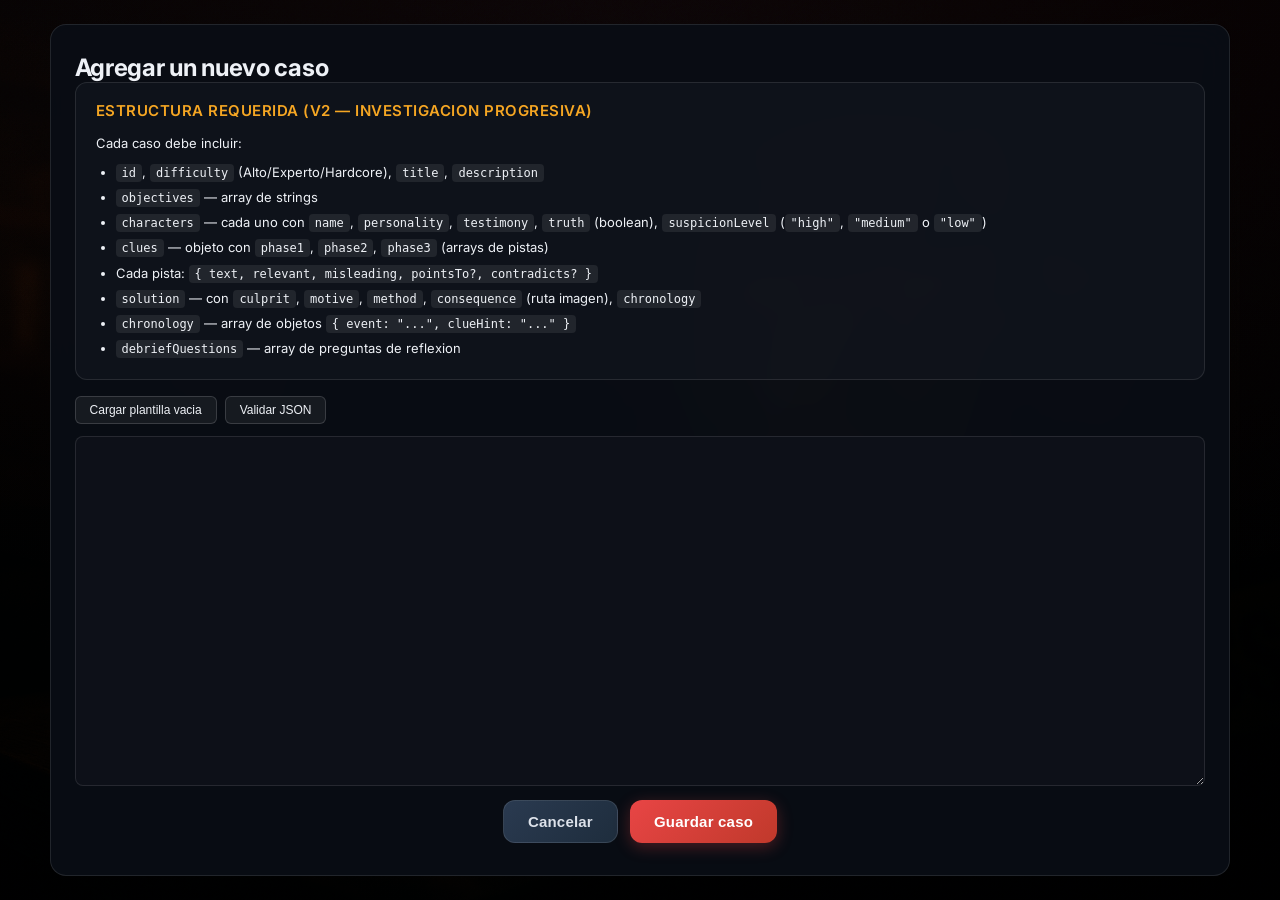
==== add_case.html @ c3402378 "Initial commit" ====
<!DOCTYPE html>
<html lang="es">
<head>
  <meta charset="UTF-8">
  <meta name="viewport" content="width=device-width, initial-scale=1.0">
  <title>Agregar nuevo caso</title>
  <link rel="stylesheet" href="styles.css">
  <style>
    .template-info {
      background: var(--color-glass, rgba(20,24,34,0.55));
      border: 1px solid var(--color-border, rgba(255,255,255,0.10));
      border-radius: 12px;
      padding: 16px 20px;
      margin-bottom: 16px;
      font-size: 13px;
      line-height: 1.6;
    }
    .template-info h3 {
      margin: 0 0 10px;
      color: #f5a623;
      font-size: 15px;
      text-transform: uppercase;
      letter-spacing: 0.5px;
    }
    .template-info code {
      background: rgba(255,255,255,0.08);
      padding: 2px 6px;
      border-radius: 4px;
      font-size: 12px;
    }
    .template-info ul {
      margin: 8px 0 0;
      padding-left: 20px;
    }
    .template-info li { margin-bottom: 4px; }
    .template-actions { margin-bottom: 12px; display: flex; gap: 8px; }
    .template-actions button {
      font-size: 12px;
      padding: 6px 14px;
      border-radius: 6px;
      cursor: pointer;
      border: 1px solid rgba(255,255,255,0.15);
      background: rgba(255,255,255,0.06);
      color: #eef1f6;
      transition: background 0.2s;
    }
    .template-actions button:hover { background: rgba(255,255,255,0.12); }
    #validationResult {
      margin-top: 10px;
      padding: 10px 14px;
      border-radius: 8px;
      font-size: 13px;
      line-height: 1.5;
      display: none;
    }
    #validationResult.valid {
      display: block;
      background: rgba(46,204,113,0.15);
      border: 1px solid rgba(46,204,113,0.3);
      color: #2ecc71;
    }
    #validationResult.invalid {
      display: block;
      background: rgba(231,76,60,0.15);
      border: 1px solid rgba(231,76,60,0.3);
      color: #e74c3c;
    }
  </style>
</head>
<body>
  <div id="app">
    <div class="page active">
      <h2>Agregar un nuevo caso</h2>

      <div class="template-info">
        <h3>Estructura requerida (v2 — Investigacion Progresiva)</h3>
        <p>Cada caso debe incluir:</p>
        <ul>
          <li><code>id</code>, <code>difficulty</code> (Alto/Experto/Hardcore), <code>title</code>, <code>description</code></li>
          <li><code>objectives</code> — array de strings</li>
          <li><code>characters</code> — cada uno con <code>name</code>, <code>personality</code>, <code>testimony</code>, <code>truth</code> (boolean), <code>suspicionLevel</code> (<code>"high"</code>, <code>"medium"</code> o <code>"low"</code>)</li>
          <li><code>clues</code> — objeto con <code>phase1</code>, <code>phase2</code>, <code>phase3</code> (arrays de pistas)</li>
          <li>Cada pista: <code>{ text, relevant, misleading, pointsTo?, contradicts? }</code></li>
          <li><code>solution</code> — con <code>culprit</code>, <code>motive</code>, <code>method</code>, <code>consequence</code> (ruta imagen), <code>chronology</code></li>
          <li><code>chronology</code> — array de objetos <code>{ event: "...", clueHint: "..." }</code></li>
          <li><code>debriefQuestions</code> — array de preguntas de reflexion</li>
        </ul>
      </div>

      <div class="template-actions">
        <button id="loadTemplateBtn" type="button">Cargar plantilla vacia</button>
        <button id="validateBtn" type="button">Validar JSON</button>
      </div>

      <textarea id="caseJson" style="width:100%;min-height:350px;border-radius:8px;padding:12px;font-family:monospace;font-size:12px;background:rgba(15,18,26,0.82);color:#eef1f6;border:1px solid rgba(255,255,255,0.10);"></textarea>

      <div id="validationResult"></div>

      <div class="page-actions" style="margin-top:10px;display:flex;justify-content:center;gap:12px;">
        <button id="backBtn" class="secondary-btn" type="button">Cancelar</button>
        <button id="saveBtn" class="primary-btn" type="button">Guardar caso</button>
      </div>
    </div>
  </div>
  <script src="cases.js"></script>
  <script src="add_case.js"></script>
</body>
</html>
---- styles.css ----
/* ============================================
   Cambia-el-Chip: Juego de Detectives
   Hoja de estilos unificada — V2 Premium
   ============================================ */

/* --- Google Font --- */
@import url('https://fonts.googleapis.com/css2?family=Inter:wght@400;500;600;700;800;900&display=swap');

/* --- Design Tokens --- */
:root {
  /* Colores base */
  --color-bg: #0c0f14;
  --color-text: #eef1f6;
  --color-card: rgba(15, 18, 26, 0.82);
  --color-glass: rgba(20, 24, 34, 0.55);
  --color-primary: #e84545;
  --color-primary-hover: #ff5252;
  --color-primary-glow: rgba(232, 69, 69, 0.30);
  --color-secondary: #2a3a50;
  --color-secondary-hover: #344b65;
  --color-accent: #f5a623;
  --color-success: #2ecc71;
  --color-error: #e74c3c;
  --color-border: rgba(255, 255, 255, 0.10);
  --color-border-hover: rgba(255, 255, 255, 0.22);

  /* Pistas — categorías */
  --clue-radius: 14px;
  --clue-pad-y: 14px;
  --clue-pad-x: 18px;
  --clue-base-bg: rgba(22, 28, 38, 0.94);
  --clue-shadow: 0 4px 16px rgba(0, 0, 0, 0.30) inset;
  --tint-core: rgba(230, 94, 94, 0.28);
  --tint-plausible: rgba(72, 88, 212, 0.28);
  --tint-irrelevant: rgba(148, 206, 152, 0.20);

  /* Radios */
  --radius-sm: 8px;
  --radius-md: 12px;
  --radius-lg: 16px;
  --radius-xl: 20px;

  /* Transiciones */
  --ease-out: cubic-bezier(0.25, 0.46, 0.45, 0.94);
  --ease-spring: cubic-bezier(0.34, 1.56, 0.64, 1);
}

/* --- Reset --- */
*,
*::before,
*::after {
  box-sizing: border-box;
  margin: 0;
  padding: 0;
}

html,
body {
  height: 100%;
  overflow: hidden;
}

/* --- Base --- */
body {
  font-family: 'Inter', system-ui, -apple-system, 'Segoe UI', Roboto, sans-serif;
  color: var(--color-text);
  background-color: var(--color-bg);
  background-image:
    radial-gradient(ellipse 1400px 700px at 50% -5%, rgba(232, 69, 69, 0.06), transparent),
    radial-gradient(1200px 600px at 50% -10%, rgba(0, 0, 0, .25), rgba(0, 0, 0, .85)),
    url('assets/background.png');
  background-size: cover;
  background-position: center;
  background-repeat: no-repeat;
  display: block;
  -webkit-font-smoothing: antialiased;
  -moz-osx-font-smoothing: grayscale;
}

/* Custom scrollbar */
::-webkit-scrollbar {
  width: 6px;
}

::-webkit-scrollbar-track {
  background: transparent;
}

::-webkit-scrollbar-thumb {
  background: rgba(255, 255, 255, 0.12);
  border-radius: 3px;
}

::-webkit-scrollbar-thumb:hover {
  background: rgba(255, 255, 255, 0.22);
}

/* --- Layout principal --- */
#app {
  width: min(96vw, 1600px);
  height: 100vh;
  min-height: 100vh;
  margin: 0 auto;
  padding: 24px;
  position: relative;
  overflow: hidden;
}

/* =============================================
   PÁGINAS (genérico)
   ============================================= */
.page {
  background: rgba(10, 14, 22, 0.88);
  backdrop-filter: blur(16px);
  -webkit-backdrop-filter: blur(16px);
  border: 1px solid var(--color-border);
  border-radius: var(--radius-lg);
  padding: 28px 24px;
  height: 100%;
  overflow-y: auto;
  overflow-x: hidden;
  display: none;
  animation: pageIn 0.4s var(--ease-out);
}

.page.active {
  display: block;
}

@keyframes pageIn {
  from {
    opacity: 0;
    transform: translateY(12px);
  }

  to {
    opacity: 1;
    transform: translateY(0);
  }
}

/* =============================================
   PORTADA
   ============================================= */
.page--home {
  background: var(--color-card);
  backdrop-filter: blur(20px);
  -webkit-backdrop-filter: blur(20px);
  border: 1px solid var(--color-border);
  border-radius: var(--radius-xl);
  box-shadow:
    0 32px 80px rgba(0, 0, 0, 0.5),
    0 0 0 1px rgba(255, 255, 255, 0.04) inset;
  padding: 28px 28px 20px;
  width: 80%;
  max-width: 900px;
  margin: 12vh auto 5vh;
  overflow: visible;
  height: auto;
  max-height: none;
}

.page--home h1 {
  text-align: center;
  font-size: clamp(28px, 4vw, 44px);
  font-weight: 800;
  letter-spacing: -0.5px;
  margin: 6px 0 14px;
  background: linear-gradient(135deg, #fff 30%, rgba(245, 166, 35, 0.9));
  -webkit-background-clip: text;
  -webkit-text-fill-color: transparent;
  background-clip: text;
}

/* Logo institucional */
.home-logo {
  display: block;
  margin: 8px auto 4px;
  max-width: 120px;
  filter: drop-shadow(0 2px 8px rgba(0, 0, 0, 0.5));
}

/* Hero */
.home-hero {
  position: relative;
  height: 240px;
  border-radius: var(--radius-lg);
  overflow: hidden;
  margin: 0 auto 18px;
  max-width: 860px;
  background: linear-gradient(180deg, rgba(0, 0, 0, .15), rgba(0, 0, 0, .5));
  box-shadow:
    0 20px 50px rgba(0, 0, 0, 0.4),
    0 0 0 1px rgba(255, 255, 255, 0.06) inset;
}

.home-hero img {
  width: 100%;
  height: 100%;
  object-fit: cover;
  display: block;
  filter: brightness(.78) contrast(1.08) saturate(1.1);
  transform: scale(1.02);
  transition: transform 6s ease;
}

.home-hero:hover img {
  transform: scale(1.06);
}

.home-hero__overlay {
  position: absolute;
  inset: 0;
  background: radial-gradient(60% 80% at 50% 20%, transparent, rgba(0, 0, 0, .6));
}

/* --- Controles de portada --- */
.controls {
  display: flex;
  gap: 12px;
  flex-wrap: wrap;
  justify-content: center;
  margin: 10px auto 8px;
  max-width: 900px;
}

.controls select,
.controls input[type="radio"]+label,
.controls button {
  font: inherit;
}

.controls select {
  background: rgba(30, 34, 44, 0.9);
  border: 1px solid var(--color-border-hover);
  color: #fff;
  padding: 10px 14px;
  border-radius: var(--radius-md);
  min-width: 220px;
  transition: border-color 0.25s;
  cursor: pointer;
}

.controls select:hover,
.controls select:focus {
  border-color: rgba(255, 255, 255, 0.35);
  outline: none;
}



/* Acciones de portada */
.home-actions {
  text-align: center;
  margin-top: 10px;
}

/* Footer */
.note {
  text-align: center;
  color: rgba(207, 216, 220, 0.40);
  font-size: 13px;
  margin-top: 10px;
  letter-spacing: 0.3px;
}

/* =============================================
   BOTONES
   ============================================= */
.btn {
  background: rgba(40, 44, 56, 0.9);
  border: 1px solid var(--color-border-hover);
  padding: 10px 18px;
  border-radius: var(--radius-md);
  color: #fff;
  cursor: pointer;
  box-shadow: 0 6px 20px rgba(0, 0, 0, .30);
  font-weight: 500;
  transition: all 0.2s var(--ease-out);
}

.btn:hover {
  background: rgba(50, 56, 72, 0.9);
  transform: translateY(-1px);
  box-shadow: 0 8px 24px rgba(0, 0, 0, .35);
}

.primary-btn,
.secondary-btn {
  border: none;
  padding: 12px 24px;
  border-radius: var(--radius-md);
  font-size: 15px;
  font-weight: 600;
  cursor: pointer;
  letter-spacing: 0.2px;
  transition: all 0.25s var(--ease-out);
  position: relative;
  overflow: hidden;
}

.primary-btn {
  background: linear-gradient(135deg, var(--color-primary), #c0392b);
  color: #fff;
  box-shadow: 0 4px 16px var(--color-primary-glow);
}

.primary-btn:hover {
  background: linear-gradient(135deg, var(--color-primary-hover), #e74c3c);
  transform: translateY(-2px);
  box-shadow: 0 8px 28px var(--color-primary-glow);
}

.secondary-btn {
  background: linear-gradient(135deg, var(--color-secondary), #1e2d3d);
  color: #dde2ea;
  border: 1px solid var(--color-border);
}

.secondary-btn:hover {
  background: linear-gradient(135deg, var(--color-secondary-hover), #2a3f55);
  transform: translateY(-1px);
  border-color: var(--color-border-hover);
}

.primary-btn:disabled,
.secondary-btn:disabled {
  opacity: 0.45;
  cursor: default;
  transform: none !important;
  box-shadow: none !important;
}

.primary-btn:active:not(:disabled),
.secondary-btn:active:not(:disabled) {
  transform: translateY(0) scale(0.98);
}

/* Acciones de página */
.page-actions {
  display: flex;
  justify-content: center;
  gap: 16px;
  margin-top: 24px;
  flex-wrap: wrap;
}

/* Botón "Revelar pista" */
#revealClueBtn,
.btn-reveal {
  background: linear-gradient(135deg, var(--color-primary), #c0392b);
  color: #fff;
  border: none;
  padding: 14px 28px;
  border-radius: var(--radius-lg);
  font-weight: 700;
  font-size: 16px;
  box-shadow: 0 8px 24px var(--color-primary-glow);
  margin: 18px 0 14px;
  cursor: pointer;
  transition: all 0.3s var(--ease-out);
  letter-spacing: 0.3px;
}

#revealClueBtn:hover,
.btn-reveal:hover {
  transform: translateY(-2px);
  box-shadow: 0 12px 32px var(--color-primary-glow);
}

#revealClueBtn:active,
.btn-reveal:active {
  transform: translateY(0) scale(0.97);
}

/* Botón de música flotante */
#bgmToggle {
  position: fixed;
  right: 16px;
  top: 16px;
  z-index: 50;
  border: 1px solid var(--color-border-hover);
  background: var(--color-glass);
  backdrop-filter: blur(8px);
  -webkit-backdrop-filter: blur(8px);
  border-radius: var(--radius-md);
  padding: 8px 12px;
  color: #fff;
  cursor: pointer;
  transition: all 0.2s;
  font-size: 14px;
}

#bgmToggle:hover {
  border-color: rgba(255, 255, 255, 0.35);
  background: rgba(30, 36, 48, 0.7);
}

/* =============================================
   TARJETAS DE PERSONAJES
   ============================================= */
.character-grid {
  display: grid;
  grid-template-columns: repeat(auto-fill, minmax(260px, 300px));
  justify-content: center;
  gap: 22px;
  margin-top: 24px;
  padding-top: 18px;
  border-top: 1px solid var(--color-border);
}

.character-card {
  width: 100%;
  max-width: 300px;
  height: 480px;
  perspective: 1200px;
  position: relative;
  cursor: pointer;
  border-radius: var(--radius-lg);
  overflow: hidden;
}

.character-card .card-inner {
  width: 100%;
  height: 100%;
  transform-style: preserve-3d;
  transition: transform 0.7s var(--ease-out);
}

.character-card.flipped .card-inner {
  transform: rotateY(180deg);
}

.character-card.flipped {
  z-index: 15;
  box-shadow: 0 16px 40px rgba(0, 0, 0, .50);
  outline: 1px solid rgba(255, 255, 255, .10);
  border-radius: var(--radius-md);
}

.card-face {
  position: absolute;
  inset: 0;
  backface-visibility: hidden;
  border-radius: var(--radius-md);
  overflow: hidden;
}

.card-front {
  background: linear-gradient(180deg, #1b2635, #141c28);
  display: flex;
  flex-direction: column;
  box-shadow: 0 4px 20px rgba(0, 0, 0, 0.3);
}

.card-front img {
  width: 100%;
  height: calc(100% - 54px);
  object-fit: cover;
  object-position: 50% 12%;
  display: block;
  border-top-left-radius: var(--radius-md);
  border-top-right-radius: var(--radius-md);
  transition: transform 0.6s ease;
}

.character-card:hover .card-front img {
  transform: scale(1.04);
}

.card-front .name {
  height: 54px;
  display: flex;
  align-items: center;
  justify-content: center;
  font-size: 16px;
  font-weight: 600;
  padding: 6px 4px;
  letter-spacing: 0.3px;
}

.card-back {
  background: linear-gradient(160deg, #2a3a50, #1e2b3d);
  color: #e1e6ed;
  transform: rotateY(180deg);
  position: absolute;
  inset: 0;
  display: flex;
  flex-direction: column;
  height: 100%;
  padding: 14px;
  font-size: 15px;
  line-height: 1.55;
}

.card-back .scroll {
  flex: 1;
  overflow-y: auto;
}

/* =============================================
   PISTAS
   ============================================= */
.clues-list {
  list-style: none;
  padding: 0;
  margin: 14px 0 10px;
  display: grid;
  grid-template-columns: repeat(2, minmax(0, 1fr));
  gap: 14px;
}

.clue-item {
  position: static;
  border: 1px solid var(--color-border);
  background: var(--clue-base-bg);
  border-radius: var(--clue-radius);
  padding: var(--clue-pad-y) var(--clue-pad-x);
  min-height: auto;
  box-shadow: var(--clue-shadow);
  transition: opacity 0.4s ease, transform 0.4s ease, border-color 0.3s;
}

.clue-item:hover {
  border-color: var(--color-border-hover);
}

.clue-item .clue-text {
  font-size: 15px;
  line-height: 1.5;
  color: #e0e6ef;
}

/* Botones de clasificación */
.clue-actions {
  position: static;
  display: flex;
  flex-wrap: wrap;
  gap: 8px;
  margin-top: 10px;
  justify-content: flex-start;
}

.clue-actions button {
  font: inherit;
  font-size: 13px;
  font-weight: 500;
  padding: 5px 12px;
  border-radius: var(--radius-sm);
  border: 1px solid var(--color-border);
  color: #ccc;
  background: rgba(255, 255, 255, .05);
  cursor: pointer;
  white-space: nowrap;
  transition: all 0.2s;
}

.clue-actions button:hover {
  background: rgba(255, 255, 255, .10);
  border-color: var(--color-border-hover);
  color: #fff;
}

.clue-actions button.active {
  box-shadow: 0 0 0 2px rgba(255, 255, 255, .12) inset;
  color: #fff;
  font-weight: 600;
}

/* Tintes por categoría */
.clue-item.core {
  background: linear-gradient(0deg, var(--tint-core), var(--tint-core)), var(--clue-base-bg);
  border-color: rgba(245, 200, 76, .30);
}

.clue-item.plausible {
  background: linear-gradient(0deg, var(--tint-plausible), var(--tint-plausible)), var(--clue-base-bg);
  border-color: rgba(100, 181, 246, .30);
}

.clue-item.irrelevant {
  background: linear-gradient(0deg, var(--tint-irrelevant), var(--tint-irrelevant)), var(--clue-base-bg);
  border-color: rgba(180, 180, 180, .25);
}

/* Feedback de botón activo por categoría */
.clue-item.core .clue-actions button.active {
  border-color: rgba(245, 200, 76, .65);
  background: rgba(245, 200, 76, .12);
}

.clue-item.plausible .clue-actions button.active {
  border-color: rgba(100, 181, 246, .65);
  background: rgba(100, 181, 246, .12);
}

.clue-item.irrelevant .clue-actions button.active {
  border-color: rgba(200, 200, 200, .55);
  background: rgba(200, 200, 200, .08);
}

/* =============================================
   HIPÓTESIS / NOTAS DEL JUGADOR
   ============================================= */
.note-grid {
  display: grid;
  grid-template-columns: repeat(3, 1fr);
  gap: 24px;
  align-items: start;
}

.note-grid label,
.note-field label {
  font-size: 15px;
  font-weight: 700;
  margin-bottom: 8px;
  display: block;
  color: #c8cdd6;
  letter-spacing: 0.3px;
  text-transform: uppercase;
}

.note-grid textarea,
.note-field textarea,
#notesPage textarea {
  width: 100%;
  min-height: 150px;
  font-size: 15px;
  line-height: 1.45;
  padding: 14px 16px;
  border-radius: var(--radius-md);
  border: 1px solid var(--color-border);
  background: rgba(255, 255, 255, .04);
  color: #e8ecf2;
  resize: vertical;
  box-shadow: 0 4px 12px rgba(0, 0, 0, .20) inset;
  transition: border-color 0.25s, box-shadow 0.25s;
  font-family: inherit;
}

.note-grid textarea:focus,
.note-field textarea:focus,
#notesPage textarea:focus {
  outline: none;
  border-color: rgba(232, 69, 69, 0.4);
  box-shadow: 0 0 0 3px rgba(232, 69, 69, 0.08), 0 4px 12px rgba(0, 0, 0, .20) inset;
}

.note-grid textarea::placeholder,
.note-field textarea::placeholder {
  color: rgba(255, 255, 255, .35);
  font-style: italic;
}

/* Panel del caso (colapsable) */
.case-panel {
  background: rgba(255, 255, 255, .04);
  border: 1px solid var(--color-border);
  border-radius: var(--radius-md);
  padding: 16px 18px;
  margin-bottom: 18px;
}

/* =============================================
   PÁGINA DE OBJETIVOS
   ============================================= */
#objectivesPage.page {
  height: auto;
  max-height: none;
  overflow: visible;
  width: 80%;
  max-width: 1000px;
  margin: 10vh auto 6vh;
  padding-bottom: 24px;
}

#objectivesPage h2 {
  text-align: center;
  margin-left: auto;
  margin-right: auto;
  max-width: 900px;
  font-size: clamp(22px, 3vw, 30px);
  font-weight: 700;
  margin-bottom: 12px;
}

#objectivesPage p {
  text-align: center;
  margin-left: auto;
  margin-right: auto;
  max-width: 900px;
  color: #b0b8c6;
  font-size: 15px;
  line-height: 1.6;
}

#objectivesPage h3 {
  margin-left: auto;
  margin-right: auto;
  max-width: 900px;
  font-weight: 700;
  font-size: 18px;
  margin-top: 18px;
  margin-bottom: 8px;
}

#objectivesPage ul {
  margin-left: auto;
  margin-right: auto;
  max-width: 900px;
  padding-left: 22px;
  line-height: 1.7;
  color: #c8cdd6;
}

#objectivesPage .page-actions {
  justify-content: center;
  margin-top: 20px;
}

/* =============================================
   CRONOLOGÍA (Timeline)
   ============================================= */
#timelinePage {
  width: 90%;
  margin: 0 auto;
}

#timelinePage h2 {
  font-size: clamp(20px, 3vw, 26px);
  font-weight: 700;
  margin-bottom: 6px;
}

#timelineList {
  width: 100%;
  padding: 0;
  list-style: none;
  margin-top: 14px;
}

#timelineList li {
  background: rgba(20, 26, 38, 0.85);
  border: 1px solid var(--color-border);
  border-radius: var(--radius-md);
  padding: 16px 22px;
  margin: 10px auto;
  width: calc(100% - 40px);
  color: #dde2ea;
  cursor: grab;
  font-size: 15px;
  line-height: 1.5;
  transition: background-color .25s ease, border-color .25s ease, transform .15s ease, box-shadow .25s;
  position: relative;
}

#timelineList li:hover {
  border-color: var(--color-border-hover);
  background: rgba(28, 34, 48, 0.9);
  box-shadow: 0 4px 16px rgba(0, 0, 0, 0.2);
}

#timelineList li.dragging {
  opacity: 0.5;
  cursor: grabbing;
}

.timeline-result {
  text-align: center;
  margin-top: 14px;
  font-size: 16px;
  font-weight: 600;
}

/* Feedback visual */
#timelineList li.tl-correct {
  border-color: var(--color-success);
  background: rgba(46, 204, 113, .12);
  box-shadow: 0 0 12px rgba(46, 204, 113, .10);
}

#timelineList li.tl-misplaced {
  border-color: var(--color-accent);
  background: rgba(241, 196, 15, .12);
}

#timelineList li.tl-wrong {
  border-color: var(--color-error);
  background: rgba(231, 76, 60, .12);
  animation: tlShake .2s 2;
}

#timelineList li.tl-correct::before,
#timelineList li.tl-misplaced::before,
#timelineList li.tl-wrong::before {
  content: '';
  display: inline-block;
  width: 8px;
  height: 8px;
  border-radius: 50%;
  margin-right: 10px;
  vertical-align: middle;
}

#timelineList li.tl-correct::before {
  background: var(--color-success);
}

#timelineList li.tl-misplaced::before {
  background: var(--color-accent);
}

#timelineList li.tl-wrong::before {
  background: var(--color-error);
}

/* =============================================
   SOLUCIÓN
   ============================================= */
#solutionPage h2 {
  font-size: clamp(20px, 3vw, 26px);
  font-weight: 700;
  margin-bottom: 16px;
  padding-bottom: 12px;
  border-bottom: 1px solid var(--color-border);
}

#solutionPage h3 {
  font-size: 18px;
  font-weight: 700;
  margin-top: 20px;
  margin-bottom: 10px;
  color: #c8cdd6;
}

#solutionPage p {
  font-size: 15px;
  line-height: 1.6;
  margin-bottom: 6px;
  color: #c8cdd6;
}

#solutionPage p strong {
  color: #eef1f6;
}

#solutionPage ul {
  padding-left: 22px;
  line-height: 1.7;
  color: #b0b8c6;
}

#solutionImage {
  display: block;
  max-width: 100%;
  border-radius: var(--radius-md);
  margin: 18px auto;
  box-shadow: 0 8px 32px rgba(0, 0, 0, 0.3);
}

/* =============================================
   EVALUACIÓN
   ============================================= */
#evaluationForm div {
  margin-bottom: 16px;
}

#evaluationForm label {
  display: block;
  font-weight: 600;
  font-size: 14px;
  margin-bottom: 6px;
  color: #b0b8c6;
  text-transform: uppercase;
  letter-spacing: 0.4px;
}

#evaluationForm input[type="text"],
#evaluationForm textarea {
  width: 100%;
  padding: 12px 16px;
  border-radius: var(--radius-md);
  border: 1px solid var(--color-border);
  background: rgba(255, 255, 255, .04);
  color: #e8ecf2;
  font: inherit;
  font-size: 15px;
  transition: border-color 0.25s;
}

#evaluationForm input[type="text"]:focus,
#evaluationForm textarea:focus {
  outline: none;
  border-color: rgba(232, 69, 69, 0.4);
}

#evaluationForm textarea {
  min-height: 120px;
  resize: vertical;
}



/* =============================================
   SOSPECHOSOS / ACUSACIÓN
   ============================================= */
#suspectsPage h2 {
  font-size: clamp(20px, 3vw, 26px);
  font-weight: 700;
  margin-bottom: 6px;
}

#suspectsPage p {
  color: #99a3b3;
  font-size: 15px;
  margin-bottom: 8px;
}

.suspect-grid {
  display: grid;
  grid-template-columns: repeat(auto-fill, minmax(140px, 170px));
  justify-content: center;
  gap: 16px;
  margin: 20px 0;
}

.suspect-card {
  background: rgba(20, 26, 38, 0.8);
  border: 2px solid var(--color-border);
  border-radius: var(--radius-md);
  padding: 12px;
  text-align: center;
  cursor: pointer;
  transition: border-color .3s, box-shadow .3s, transform .2s var(--ease-spring);
}

.suspect-card img {
  width: 100%;
  height: 140px;
  object-fit: cover;
  border-radius: var(--radius-sm);
  transition: transform 0.3s ease;
}

.suspect-card:hover img {
  transform: scale(1.04);
}

.suspect-name {
  display: block;
  margin-top: 10px;
  font-weight: 600;
  font-size: 14px;
  color: #c8cdd6;
}

.suspect-card:hover {
  border-color: var(--color-border-hover);
  transform: translateY(-3px);
  box-shadow: 0 8px 24px rgba(0, 0, 0, 0.25);
}

.suspect-card.selected {
  border-color: var(--color-primary);
  box-shadow:
    0 0 24px var(--color-primary-glow),
    0 0 0 1px var(--color-primary) inset;
  transform: translateY(-4px);
}

.suspect-card.selected .suspect-name {
  color: #fff;
}

.accusation-fields {
  display: grid;
  grid-template-columns: 1fr 1fr;
  gap: 18px;
  margin-top: 18px;
}

/* =============================================
   COMPARACIÓN DE ACUSACIÓN (solución)
   ============================================= */
.accusation-compare {
  background: linear-gradient(135deg, rgba(20, 28, 40, 0.95), rgba(15, 20, 30, 0.98));
  border: 1px solid var(--color-border-hover);
  border-radius: var(--radius-lg);
  padding: 22px;
  margin-bottom: 24px;
  animation: slideDown 0.5s var(--ease-out);
}

@keyframes slideDown {
  from {
    opacity: 0;
    transform: translateY(-16px);
  }

  to {
    opacity: 1;
    transform: translateY(0);
  }
}

.accusation-compare h3 {
  text-align: center;
  font-size: 24px;
  font-weight: 800;
  margin-bottom: 18px;
  letter-spacing: -0.3px;
}

.compare-grid {
  display: grid;
  grid-template-columns: 1fr 1fr;
  gap: 16px;
}

.compare-col {
  background: rgba(0, 0, 0, .22);
  border: 1px solid var(--color-border);
  border-radius: var(--radius-md);
  padding: 18px;
  transition: border-color 0.3s;
}

.compare-col:hover {
  border-color: var(--color-border-hover);
}

.compare-col h4 {
  margin-bottom: 12px;
  font-size: 16px;
  font-weight: 700;
  color: #c8cdd6;
}

.compare-col--real {
  background: rgba(46, 204, 113, .06);
  border-color: rgba(46, 204, 113, .20);
}

.compare-col--real:hover {
  border-color: rgba(46, 204, 113, .35);
}

.compare-col--real h4 {
  color: var(--color-success);
}

.compare-col p {
  font-size: 14px;
  line-height: 1.6;
  margin-bottom: 8px;
  color: #b0b8c6;
}

.compare-col p strong {
  color: #e0e4ec;
}

/* =============================================
   SCORECARD (puntuación)
   ============================================= */
.scorecard {
  background: linear-gradient(135deg, rgba(22, 30, 45, 0.95), rgba(14, 18, 28, 0.98));
  border: 1px solid var(--color-border-hover);
  border-radius: var(--radius-lg);
  padding: 24px;
  margin-top: 28px;
  animation: slideDown 0.5s var(--ease-out) 0.1s both;
}

.scorecard h3 {
  text-align: center;
  font-size: 22px;
  font-weight: 800;
  margin-bottom: 20px;
  letter-spacing: -0.3px;
}

.score-bar {
  display: flex;
  align-items: center;
  gap: 12px;
  margin-bottom: 12px;
}

.score-bar>span:first-child {
  min-width: 110px;
  font-size: 13px;
  font-weight: 600;
  text-align: right;
  color: #99a3b3;
  text-transform: uppercase;
  letter-spacing: 0.4px;
}

.score-bar>span:last-child {
  min-width: 46px;
  font-size: 15px;
  font-weight: 700;
  color: var(--color-accent);
}

.score-bar .bar {
  flex: 1;
  height: 10px;
  background: rgba(255, 255, 255, .06);
  border-radius: 5px;
  overflow: hidden;
}

.score-bar .fill {
  height: 100%;
  background: linear-gradient(90deg, var(--color-primary), var(--color-accent));
  border-radius: 5px;
  transition: width 1s var(--ease-out);
  box-shadow: 0 0 8px rgba(232, 69, 69, 0.2);
}

.score-total {
  text-align: center;
  font-size: 22px;
  margin-top: 16px;
  padding-top: 14px;
  border-top: 1px solid var(--color-border);
  color: var(--color-accent);
}

/* =============================================
   REVELACIÓN PROGRESIVA DE PISTAS
   ============================================= */
.clue-item--entering {
  opacity: 0;
  transform: translateY(12px);
}

/* =============================================
   HEADINGS GENERALES
   ============================================= */
.page h2 {
  font-weight: 700;
  letter-spacing: -0.3px;
}

.page h3 {
  font-weight: 600;
}

/* Counter de pistas */
.clue-counter {
  font-size: 14px;
  color: #99a3b3;
  font-weight: 500;
  margin-bottom: 4px;
}

/* =============================================
   PHASE INDICATOR
   ============================================= */
.phase-indicator {
  display: flex;
  justify-content: center;
  gap: 0;
  margin-bottom: 24px;
  padding: 0 20px;
}

.phase-step {
  flex: 1;
  max-width: 180px;
  text-align: center;
  padding: 10px 8px;
  font-size: 13px;
  font-weight: 600;
  text-transform: uppercase;
  letter-spacing: 0.5px;
  color: rgba(255, 255, 255, 0.3);
  border-bottom: 3px solid rgba(255, 255, 255, 0.08);
  transition: all 0.3s var(--ease-out);
}

.phase-step.active {
  color: var(--color-primary);
  border-bottom-color: var(--color-primary);
}

.phase-step.completed {
  color: var(--color-success);
  border-bottom-color: var(--color-success);
}

/* =============================================
   PHASE TRANSITION
   ============================================= */
.phase-transition {
  background: linear-gradient(135deg, rgba(232, 69, 69, 0.08), rgba(245, 166, 35, 0.06));
  border: 1px solid rgba(232, 69, 69, 0.25);
  border-radius: var(--radius-lg);
  padding: 20px 24px;
  margin: 20px 0;
  text-align: center;
  animation: slideDown 0.5s var(--ease-out);
}

.phase-transition h3 {
  color: var(--color-accent);
  font-size: 18px;
  font-weight: 700;
  margin-bottom: 8px;
}

.phase-transition p {
  color: #b0b8c6;
  font-size: 15px;
  line-height: 1.6;
}

/* =============================================
   HYPOTHESIS CARD
   ============================================= */
.hypothesis-card {
  background: rgba(20, 28, 40, 0.9);
  border: 1px solid var(--color-border);
  border-radius: var(--radius-lg);
  padding: 20px;
  margin: 20px 0;
}

.hypothesis-card h4 {
  font-size: 16px;
  font-weight: 700;
  color: var(--color-accent);
  margin-bottom: 12px;
}

.hypothesis-card .previous-suspect {
  display: flex;
  align-items: center;
  gap: 12px;
  padding: 12px;
  background: rgba(255, 255, 255, 0.04);
  border-radius: var(--radius-md);
  margin-bottom: 12px;
}

.hypothesis-card .previous-suspect img {
  width: 48px;
  height: 48px;
  border-radius: 50%;
  object-fit: cover;
}

.hypothesis-card .change-options {
  display: flex;
  gap: 12px;
  margin-top: 16px;
}

.hypothesis-card .change-options button {
  flex: 1;
}

/* =============================================
   JOURNEY PANEL (Viaje del Investigador)
   ============================================= */
.journey-panel {
  background: linear-gradient(135deg, rgba(20, 28, 40, 0.95), rgba(15, 20, 30, 0.98));
  border: 1px solid var(--color-border-hover);
  border-radius: var(--radius-lg);
  padding: 24px;
  margin-bottom: 24px;
  animation: slideDown 0.5s var(--ease-out);
}

.journey-panel h3 {
  text-align: center;
  font-size: 20px;
  font-weight: 800;
  margin-bottom: 20px;
}

.journey-line {
  display: flex;
  justify-content: space-between;
  align-items: flex-start;
  position: relative;
  padding: 0 20px;
}

.journey-line::before {
  content: '';
  position: absolute;
  top: 20px;
  left: 60px;
  right: 60px;
  height: 3px;
  background: rgba(255, 255, 255, 0.1);
  z-index: 0;
}

.journey-node {
  display: flex;
  flex-direction: column;
  align-items: center;
  text-align: center;
  position: relative;
  z-index: 1;
  flex: 1;
  max-width: 200px;
}

.journey-node .node-dot {
  width: 40px;
  height: 40px;
  border-radius: 50%;
  background: var(--color-secondary);
  border: 3px solid var(--color-border-hover);
  display: flex;
  align-items: center;
  justify-content: center;
  font-weight: 700;
  font-size: 14px;
  margin-bottom: 10px;
}

.journey-node.changed .node-dot {
  background: var(--color-accent);
  border-color: var(--color-accent);
  color: #000;
}

.journey-node.maintained .node-dot {
  background: var(--color-secondary);
  border-color: rgba(255, 255, 255, 0.3);
}

.journey-node .node-label {
  font-size: 11px;
  font-weight: 600;
  text-transform: uppercase;
  letter-spacing: 0.5px;
  color: rgba(255, 255, 255, 0.5);
  margin-bottom: 6px;
}

.journey-node .node-suspect {
  font-size: 14px;
  font-weight: 600;
  color: var(--color-text);
}

.journey-node .node-action {
  font-size: 12px;
  margin-top: 4px;
  font-weight: 500;
}

.journey-node .node-action.action-changed {
  color: var(--color-accent);
}

.journey-node .node-action.action-maintained {
  color: rgba(255, 255, 255, 0.4);
}

.journey-verdict {
  text-align: center;
  margin-top: 20px;
  padding-top: 16px;
  border-top: 1px solid var(--color-border);
  font-size: 15px;
  line-height: 1.6;
  color: #c8cdd6;
}

.journey-verdict strong {
  color: var(--color-accent);
}

/* Timeline clue hints */
.clue-hint {
  display: block;
  margin-top: 6px;
  font-size: 12px;
  color: rgba(245, 166, 35, 0.7);
  font-style: italic;
}

/* Timeline event text */
.timeline-event-text {
  display: block;
  font-weight: 500;
}

/* =============================================
   EVALUATION SUMMARY + RUBRIC
   ============================================= */
.eval-summary {
  background: var(--color-glass);
  border: 1px solid var(--color-border);
  border-radius: var(--radius-lg);
  padding: 20px 24px;
  margin-bottom: 24px;
}

.eval-summary h3 {
  margin: 0 0 16px;
  font-size: 16px;
  letter-spacing: 0.5px;
  text-transform: uppercase;
  color: var(--color-accent);
}

.eval-summary__grid {
  display: grid;
  grid-template-columns: repeat(3, 1fr);
  gap: 12px;
}

.eval-summary__item {
  display: flex;
  flex-direction: column;
  gap: 4px;
  background: rgba(255, 255, 255, 0.04);
  border-radius: var(--radius-sm);
  padding: 10px 14px;
}

.eval-summary__label {
  font-size: 11px;
  text-transform: uppercase;
  letter-spacing: 0.6px;
  color: rgba(255, 255, 255, 0.45);
}

.eval-summary__value {
  font-size: 14px;
  font-weight: 600;
  color: var(--color-text);
}

.eval-summary__value.score-high {
  color: var(--color-success);
}

.eval-summary__value.score-mid {
  color: var(--color-accent);
}

.eval-summary__value.score-low {
  color: var(--color-error);
}

/* Justificaciones del alumno (collapsible) */
.eval-reasoning {
  margin-top: 16px;
  border-top: 1px solid var(--color-border);
  padding-top: 12px;
}

.eval-reasoning summary {
  cursor: pointer;
  font-size: 13px;
  font-weight: 600;
  color: rgba(255, 255, 255, 0.6);
  padding: 6px 0;
  transition: color 0.2s;
}

.eval-reasoning summary:hover {
  color: var(--color-text);
}

.eval-reasoning__content {
  padding: 12px 0 0;
}

.eval-reasoning__phase {
  margin-bottom: 12px;
  padding: 10px 14px;
  background: rgba(255, 255, 255, 0.03);
  border-radius: var(--radius-sm);
  border-left: 3px solid var(--color-primary);
}

.eval-reasoning__phase strong {
  display: block;
  font-size: 13px;
  margin-bottom: 4px;
  color: var(--color-accent);
}

.eval-reasoning__phase p {
  font-size: 13px;
  line-height: 1.5;
  color: rgba(255, 255, 255, 0.65);
  margin: 0;
  font-style: italic;
}

/* Rubrica docente */
.eval-rubric {
  background: var(--color-glass);
  border: 1px solid var(--color-border);
  border-radius: var(--radius-lg);
  padding: 20px 24px;
  margin-bottom: 20px;
}

.eval-rubric h3 {
  margin: 0 0 16px;
  font-size: 16px;
  letter-spacing: 0.5px;
  text-transform: uppercase;
  color: var(--color-accent);
}

.eval-rubric select {
  width: 100%;
  padding: 10px 14px;
  background: var(--color-card);
  color: var(--color-text);
  border: 1px solid var(--color-border);
  border-radius: var(--radius-sm);
  font-size: 14px;
  margin-bottom: 12px;
  transition: border-color 0.2s;
}

.eval-rubric select:focus {
  outline: none;
  border-color: var(--color-primary);
}

.eval-rubric textarea {
  width: 100%;
  padding: 10px 14px;
  background: var(--color-card);
  color: var(--color-text);
  border: 1px solid var(--color-border);
  border-radius: var(--radius-sm);
  font-size: 14px;
  resize: vertical;
  min-height: 60px;
}

.eval-rubric textarea:focus {
  outline: none;
  border-color: var(--color-primary);
}

/* =============================================
   RESPONSIVE
   ============================================= */
@media (max-width: 1100px) {
  .note-grid {
    grid-template-columns: repeat(2, 1fr);
  }
}

@media (max-width: 900px) {
  .character-grid {
    grid-template-columns: repeat(auto-fill, minmax(220px, 1fr));
  }

  .clues-list {
    grid-template-columns: 1fr;
  }
}

@media (max-width: 720px) {
  .note-grid {
    grid-template-columns: 1fr;
  }

  .page {
    padding: 20px 16px;
  }

  .eval-summary__grid {
    grid-template-columns: repeat(2, 1fr);
  }
}

@media (max-width: 640px) {
  .character-grid {
    grid-template-columns: 1fr;
  }

  .accusation-fields {
    grid-template-columns: 1fr;
  }

  .compare-grid {
    grid-template-columns: 1fr;
  }

  .suspect-grid {
    grid-template-columns: repeat(auto-fill, minmax(120px, 1fr));
  }

  .page--home {
    width: 95%;
    padding: 20px 16px;
    margin: 8vh auto 4vh;
  }

  .home-hero {
    height: 180px;
  }

  #objectivesPage.page {
    width: 95%;
    margin: 6vh auto 4vh;
  }
}

/* =============================================
   ANIMACIONES
   ============================================= */
@keyframes tlShake {

  0%,
  100% {
    transform: translateX(0);
  }

  25% {
    transform: translateX(-3px);
  }

  75% {
    transform: translateX(3px);
  }
}
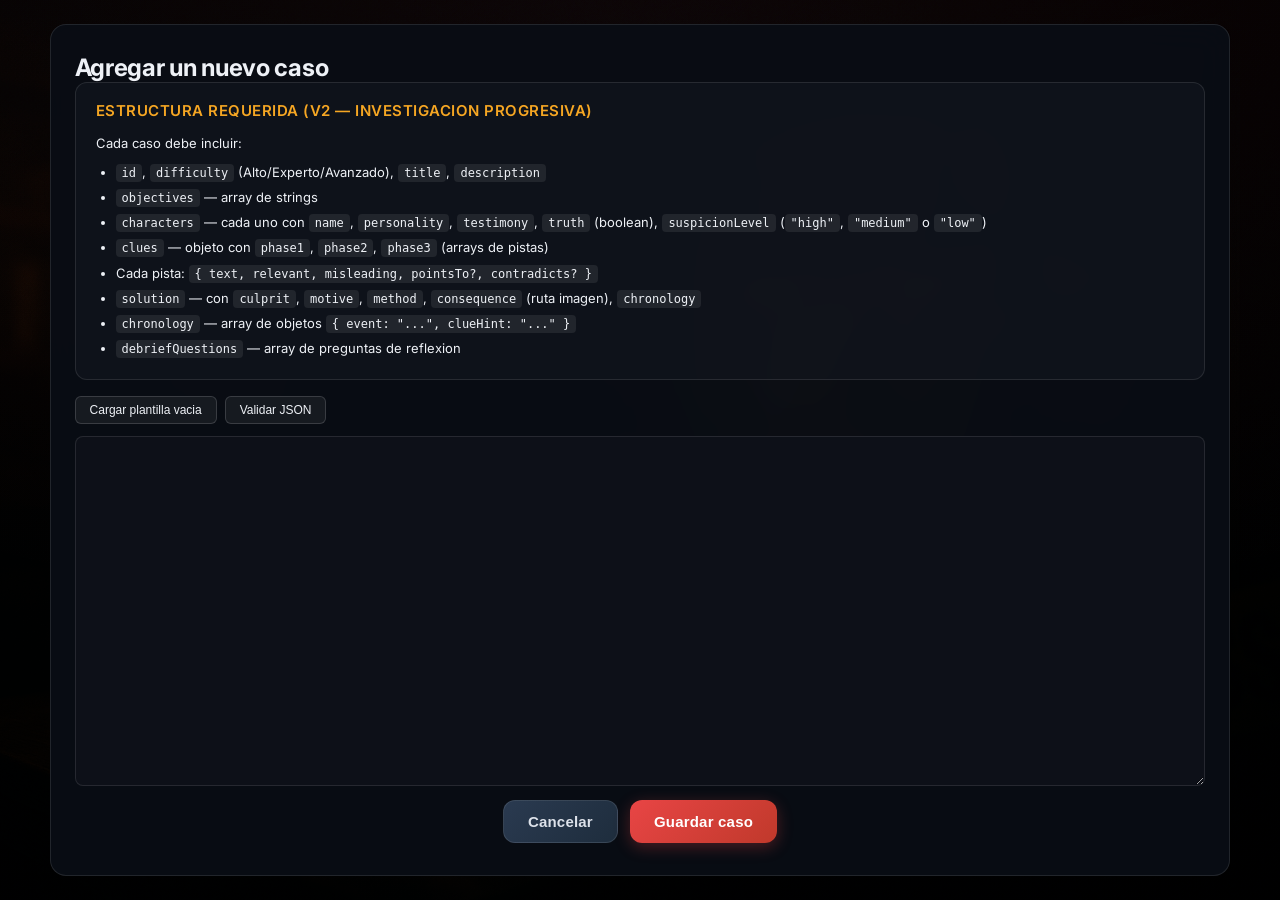
==== commit 5e5fd595: "feat: aplicar mejoras narrativas y neutralidad en selección de sospechosos" ====
--- a/add_case.html
+++ b/add_case.html
@@ -76,7 +76,7 @@
         <h3>Estructura requerida (v2 — Investigacion Progresiva)</h3>
         <p>Cada caso debe incluir:</p>
         <ul>
-          <li><code>id</code>, <code>difficulty</code> (Alto/Experto/Hardcore), <code>title</code>, <code>description</code></li>
+          <li><code>id</code>, <code>difficulty</code> (Alto/Experto/Avanzado), <code>title</code>, <code>description</code></li>
           <li><code>objectives</code> — array de strings</li>
           <li><code>characters</code> — cada uno con <code>name</code>, <code>personality</code>, <code>testimony</code>, <code>truth</code> (boolean), <code>suspicionLevel</code> (<code>"high"</code>, <code>"medium"</code> o <code>"low"</code>)</li>
           <li><code>clues</code> — objeto con <code>phase1</code>, <code>phase2</code>, <code>phase3</code> (arrays de pistas)</li>
